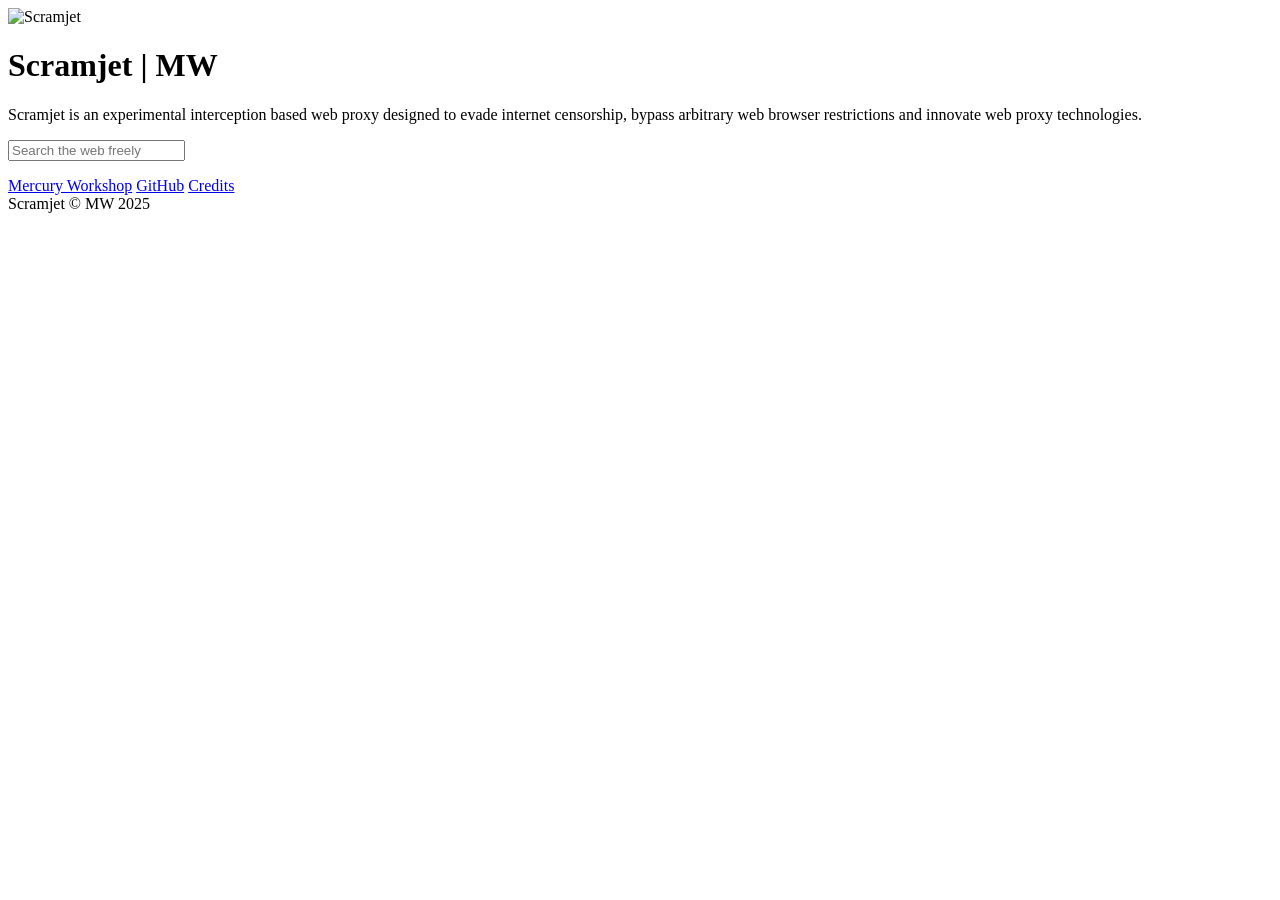
==== public/index.html @ dbccfd39 "Fix leftover autoload.js tag and confirm relative asset paths" ====
<!doctype html>
<html>
	<head>
		<meta charset="utf-8" />
		<meta
			name="viewport"
			content="width=device-width, initial-scale=1.0, shrink-to-fit=no"
		/>
		<title>Scramjet</title>

		<link rel="shortcut icon" content="favicon.webp" />
	
		<script src="scram/scramjet.all.js"></script>
		<script src="baremux/index.js"></script>
		
		<link rel="stylesheet" href="index.css" />
		<script src="register-sw.js" defer></script>
		<script src="search.js" defer></script>
		<script src="index.js" defer></script>
	</head>

	<body>
		<div title="Scramjet Logo" class="flex-center logo-wrapper header-center">
			<img class="logo" src="sj.png" alt="Scramjet" />
			<h1>Scramjet | MW</h1>
		</div>
		<div class="flex-center desc left-margin">
			<p>
				Scramjet is an experimental interception based web proxy designed to
				evade internet censorship, bypass arbitrary web browser restrictions and
				innovate web proxy technologies.
			</p>
		</div>

		<form id="sj-form" class="flex-center">
			<input
				id="sj-search-engine"
				value="https://www.google.com/search?q=%s"
				type="hidden"
			/>
			<input id="sj-address" type="text" placeholder="Search the web freely" />
		</form>
		<div class="desc left-margin">
			<p id="sj-error"></p>
			<pre id="sj-error-code"></pre>
		</div>
		<footer>
			<div>
				<a
					title="The Mercury Workshop GitHub organization"
					href="https://github.com/MercuryWorkshop"
					>Mercury Workshop</a
				>
				<a
					title="The example demo app for Scramjet"
					href="https://github.com/MercuryWorkshop/Scramjet-Demo"
					>GitHub</a
				>
				<a title="License information" href="credits.html">Credits</a>
			</div>
			<div>
				<span>Scramjet &copy; MW 2025</span>
			</div>
		</footer>
	  </body>
</html>
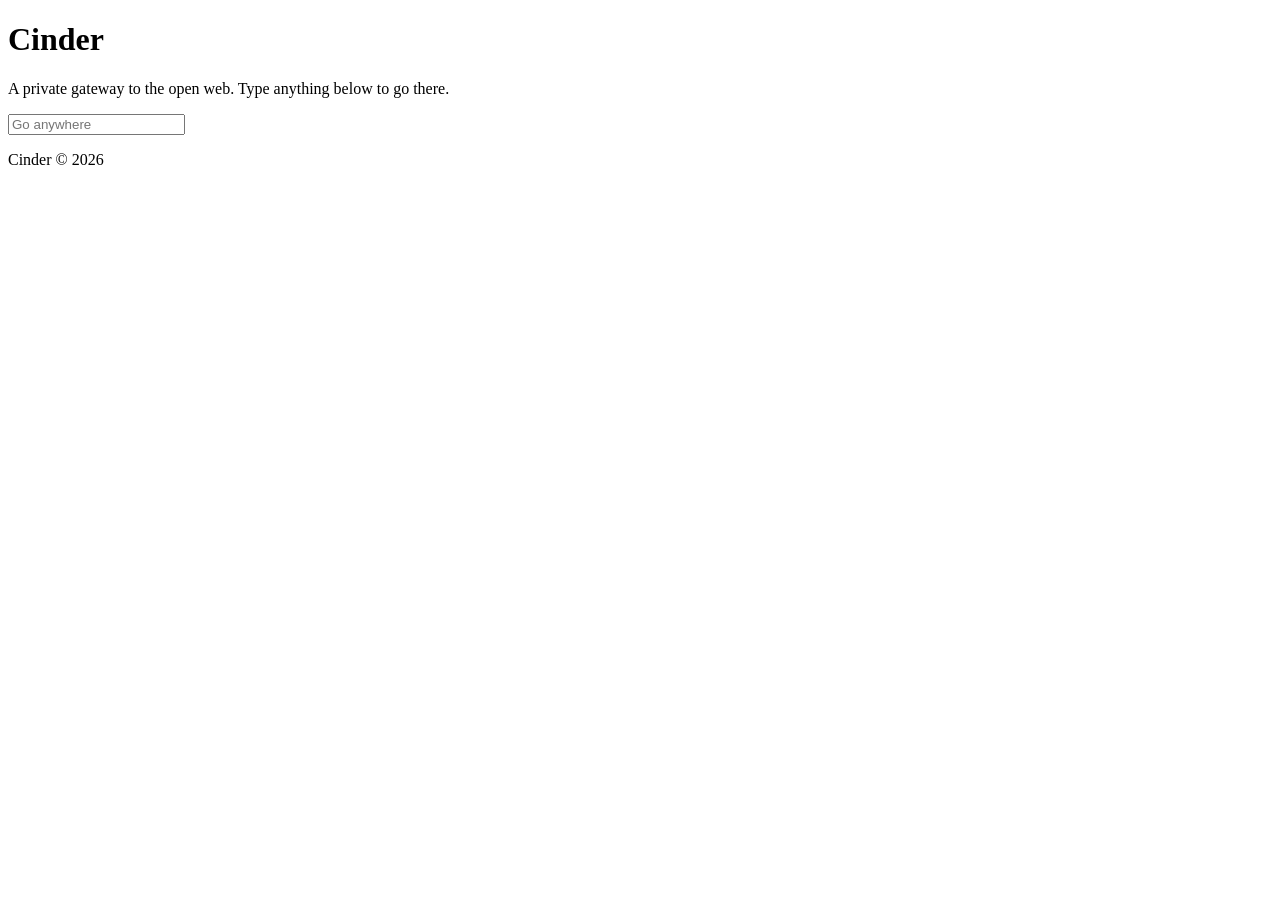
==== commit 36ead88b: "Rebrand to Cinder, switch default search engine off Google" ====
--- a/public/index.html
+++ b/public/index.html
@@ -1,69 +1,45 @@
-<!doctype html>
+﻿<!doctype html>
 <html>
-	<head>
-		<meta charset="utf-8" />
-		<meta
-			name="viewport"
-			content="width=device-width, initial-scale=1.0, shrink-to-fit=no"
-		/>
-		<title>Scramjet</title>
-
-		<link rel="shortcut icon" content="favicon.webp" />
-	
-		<script src="scram/scramjet.all.js"></script>
-		<script src="baremux/index.js"></script>
-		
-		<link rel="stylesheet" href="index.css" />
-		<script src="register-sw.js" defer></script>
-		<script src="search.js" defer></script>
-		<script src="index.js" defer></script>
-	</head>
-
-	<body>
-		<div title="Scramjet Logo" class="flex-center logo-wrapper header-center">
-			<img class="logo" src="sj.png" alt="Scramjet" />
-			<h1>Scramjet | MW</h1>
-		</div>
-		<div class="flex-center desc left-margin">
-			<p>
-				Scramjet is an experimental interception based web proxy designed to
-				evade internet censorship, bypass arbitrary web browser restrictions and
-				innovate web proxy technologies.
-			</p>
-		</div>
-
-		<form id="sj-form" class="flex-center">
-			<input
-				id="sj-search-engine"
-				value="https://www.google.com/search?q=%s"
-				type="hidden"
-			/>
-			<input id="sj-address" type="text" placeholder="Search the web freely" />
-		</form>
-		<div class="desc left-margin">
-			<p id="sj-error"></p>
-			<pre id="sj-error-code"></pre>
-		</div>
-		<footer>
-			<div>
-				<a
-					title="The Mercury Workshop GitHub organization"
-					href="https://github.com/MercuryWorkshop"
-					>Mercury Workshop</a
-				>
-				<a
-					title="The example demo app for Scramjet"
-					href="https://github.com/MercuryWorkshop/Scramjet-Demo"
-					>GitHub</a
-				>
-				<a title="License information" href="credits.html">Credits</a>
-			</div>
-			<div>
-				<span>Scramjet &copy; MW 2025</span>
-			</div>
-		</footer>
-	  </body>
+<head>
+<meta charset="utf-8" />
+<meta
+name="viewport"
+content="width=device-width, initial-scale=1.0, shrink-to-fit=no"
+/>
+<title>Cinder</title>
+<link rel="shortcut icon" content="favicon.webp" />
+<script src="scram/scramjet.all.js"></script>
+<script src="baremux/index.js"></script>
+<link rel="stylesheet" href="index.css" />
+<script src="register-sw.js" defer></script>
+<script src="search.js" defer></script>
+<script src="index.js" defer></script>
+</head>
+<body>
+<div class="flex-center logo-wrapper header-center">
+<h1>Cinder</h1>
+</div>
+<div class="flex-center desc left-margin">
+<p>
+A private gateway to the open web. Type anything below to go there.
+</p>
+</div>
+<form id="sj-form" class="flex-center">
+<input
+id="sj-search-engine"
+value="https://duckduckgo.com/html/?q=%s"
+type="hidden"
+/>
+<input id="sj-address" type="text" placeholder="Go anywhere" />
+</form>
+<div class="desc left-margin">
+<p id="sj-error"></p>
+<pre id="sj-error-code"></pre>
+</div>
+<footer>
+<div>
+<span>Cinder &copy; 2026</span>
+</div>
+</footer>
+</body>
 </html>
-
-
-
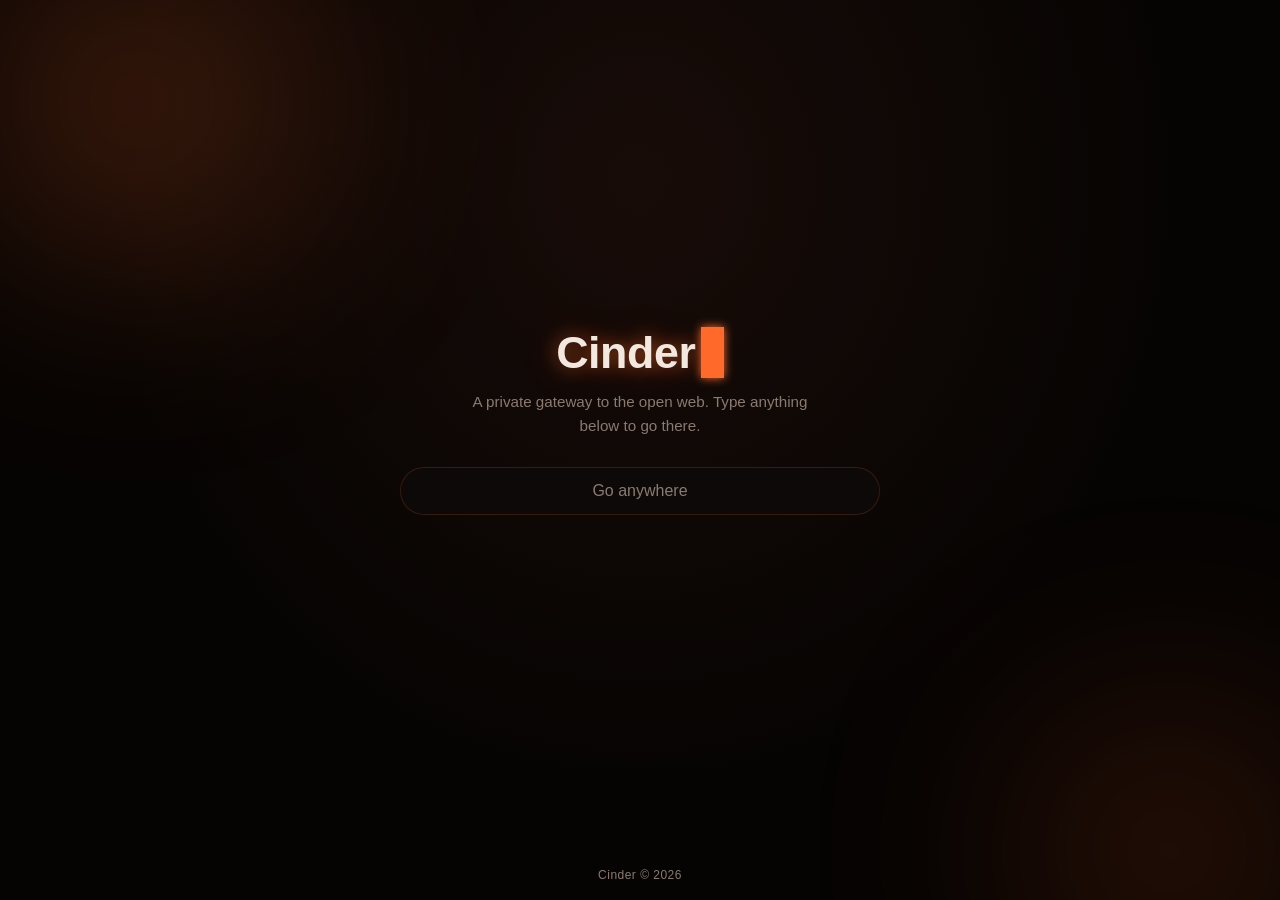
==== commit c2cd938e: "Black and soft-fire theme for Cinder" ====
--- a/public/index.html
+++ b/public/index.html
@@ -7,7 +7,7 @@
 content="width=device-width, initial-scale=1.0, shrink-to-fit=no"
 />
 <title>Cinder</title>
-<link rel="shortcut icon" content="favicon.webp" />
+<link rel="icon" href="data:image/svg+xml,%3Csvg xmlns='http://www.w3.org/2000/svg' viewBox='0 0 100 100'%3E%3Ctext y='.9em' font-size='90'%3E%F0%9F%94%A5%3C/text%3E%3C/svg%3E" />
 <script src="scram/scramjet.all.js"></script>
 <script src="baremux/index.js"></script>
 <link rel="stylesheet" href="index.css" />
@@ -16,8 +16,13 @@
 <script src="index.js" defer></script>
 </head>
 <body>
+<div class="ember-glow ember-glow-1"></div>
+<div class="ember-glow ember-glow-2"></div>
+<div class="ember-particles">
+<span></span><span></span><span></span><span></span><span></span><span></span>
+</div>
 <div class="flex-center logo-wrapper header-center">
-<h1>Cinder</h1>
+<h1>Cinder<span class="cursor">&nbsp;</span></h1>
 </div>
 <div class="flex-center desc left-margin">
 <p>
--- a/public/index.css
+++ b/public/index.css
@@ -0,0 +1,132 @@
+﻿* { margin: 0; padding: 0; box-sizing: border-box; }
+
+:root {
+  --bg: #060403;
+  --panel: #0d0908;
+  --ember: #ff6a2b;
+  --ember-dim: #b8431a;
+  --ember-soft: #ffb347;
+  --text: #f2e8e0;
+  --text-dim: #8a7a70;
+  --border: rgba(255, 122, 43, 0.16);
+  --border-hover: rgba(255, 122, 43, 0.5);
+}
+
+html, body { height: 100%; }
+
+body {
+  background: radial-gradient(ellipse at 50% 20%, #180c08 0%, var(--bg) 60%);
+  color: var(--text);
+  font-family: -apple-system, BlinkMacSystemFont, "Segoe UI", Roboto, sans-serif;
+  display: flex;
+  flex-direction: column;
+  align-items: center;
+  justify-content: center;
+  min-height: 100vh;
+  padding: 24px;
+  position: relative;
+  overflow: hidden;
+}
+
+.flex-center { display: flex; flex-direction: column; align-items: center; text-align: center; }
+
+.ember-glow {
+  position: fixed;
+  border-radius: 50%;
+  filter: blur(110px);
+  opacity: 0.35;
+  pointer-events: none;
+  z-index: 0;
+}
+.ember-glow-1 {
+  width: 480px; height: 480px;
+  background: radial-gradient(circle, var(--ember) 0%, transparent 70%);
+  top: -140px; left: -100px;
+  animation: drift1 24s ease-in-out infinite;
+}
+.ember-glow-2 {
+  width: 420px; height: 420px;
+  background: radial-gradient(circle, var(--ember-dim) 0%, transparent 70%);
+  bottom: -160px; right: -100px;
+  animation: drift2 28s ease-in-out infinite;
+}
+@keyframes drift1 { 0%, 100% { transform: translate(0,0); } 50% { transform: translate(50px, 30px); } }
+@keyframes drift2 { 0%, 100% { transform: translate(0,0); } 50% { transform: translate(-40px, -25px); } }
+
+.ember-particles { position: fixed; inset: 0; pointer-events: none; z-index: 0; }
+.ember-particles span {
+  position: absolute;
+  bottom: -10px;
+  width: 3px; height: 3px;
+  border-radius: 50%;
+  background: var(--ember-soft);
+  box-shadow: 0 0 6px 1px var(--ember);
+  opacity: 0;
+  animation: rise 9s linear infinite;
+}
+.ember-particles span:nth-child(1) { left: 12%; animation-delay: 0s; }
+.ember-particles span:nth-child(2) { left: 28%; animation-delay: 1.4s; }
+.ember-particles span:nth-child(3) { left: 45%; animation-delay: 2.8s; }
+.ember-particles span:nth-child(4) { left: 62%; animation-delay: 4.2s; }
+.ember-particles span:nth-child(5) { left: 78%; animation-delay: 5.6s; }
+.ember-particles span:nth-child(6) { left: 90%; animation-delay: 7s; }
+@keyframes rise {
+  0% { transform: translateY(0) translateX(0); opacity: 0; }
+  10% { opacity: 0.9; }
+  90% { opacity: 0.4; }
+  100% { transform: translateY(-100vh) translateX(20px); opacity: 0; }
+}
+
+.logo-wrapper { position: relative; z-index: 2; margin-bottom: 12px; }
+
+h1 {
+  font-size: 2.8rem;
+  font-weight: 700;
+  letter-spacing: -0.01em;
+  color: var(--text);
+  text-shadow: 0 0 18px rgba(255, 122, 43, 0.55), 0 0 40px rgba(255, 90, 20, 0.25);
+}
+.cursor {
+  display: inline-block;
+  width: 0.5em;
+  background: var(--ember);
+  margin-left: 6px;
+  box-shadow: 0 0 10px var(--ember);
+  animation: blink 1.1s step-end infinite;
+}
+@keyframes blink { 50% { opacity: 0; } }
+
+.desc {
+  position: relative;
+  z-index: 2;
+  color: var(--text-dim);
+  font-size: 0.95rem;
+  max-width: 44ch;
+  line-height: 1.6;
+  margin-bottom: 28px;
+}
+
+#sj-form { position: relative; z-index: 2; width: 100%; max-width: 480px; }
+
+#sj-address {
+  width: 100%;
+  background: var(--panel);
+  border: 1px solid var(--border);
+  border-radius: 999px;
+  padding: 14px 22px;
+  color: var(--text);
+  font-size: 1rem;
+  text-align: center;
+  transition: border-color 0.25s ease, box-shadow 0.25s ease;
+}
+#sj-address:focus {
+  outline: none;
+  border-color: var(--border-hover);
+  box-shadow: 0 0 0 4px rgba(255, 122, 43, 0.12), 0 0 24px rgba(255, 122, 43, 0.15);
+}
+#sj-address::placeholder { color: var(--text-dim); }
+
+#sj-error { position: relative; z-index: 2; color: var(--ember-soft); font-size: 0.85rem; min-height: 1.2em; margin-top: 14px; }
+#sj-error-code { color: var(--text-dim); font-size: 0.75rem; white-space: pre-wrap; max-width: 60ch; }
+
+footer { position: absolute; bottom: 18px; z-index: 2; color: var(--text-dim); font-size: 0.75rem; letter-spacing: 0.04em; }
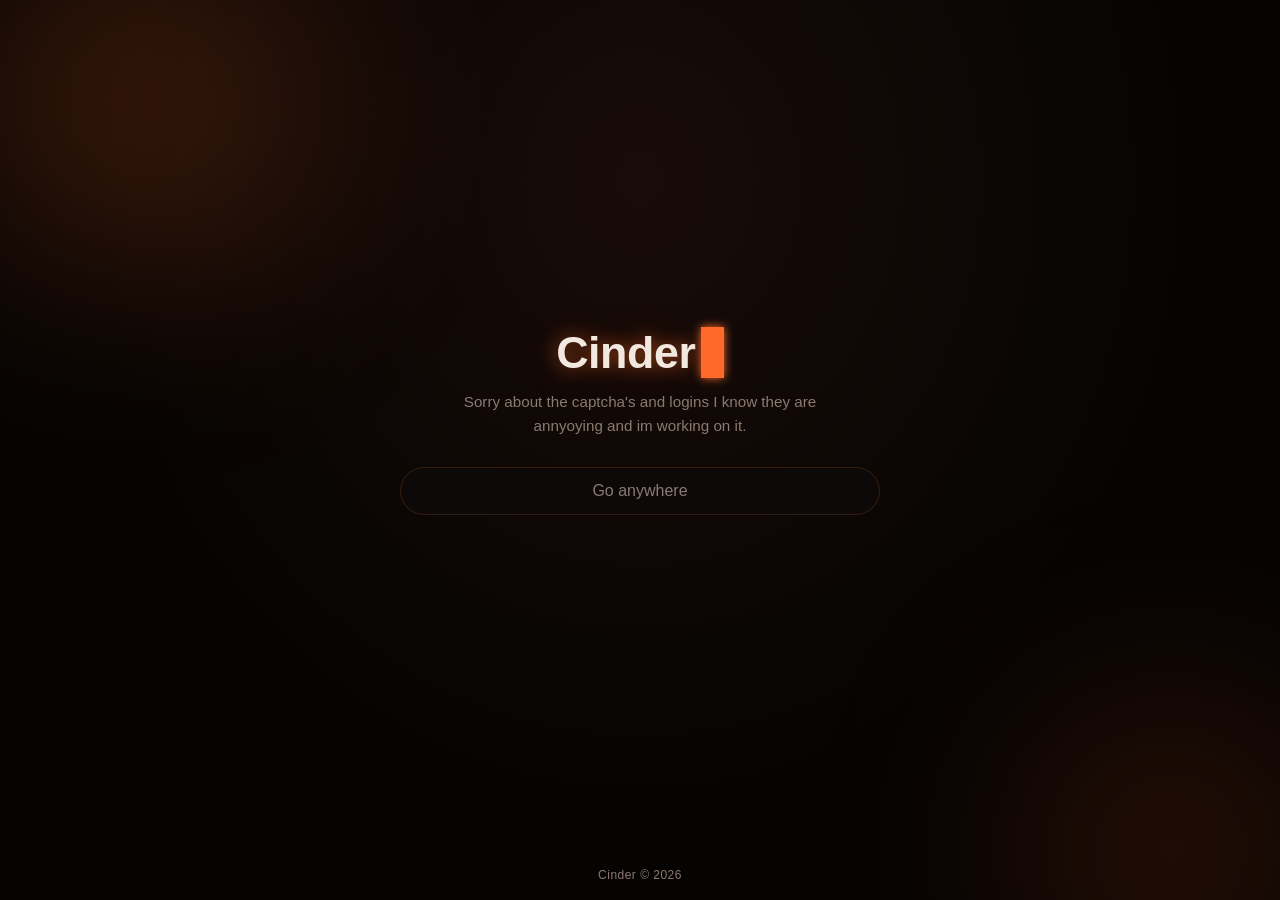
==== commit 261f85fe: "Update index.html" ====
--- a/public/index.html
+++ b/public/index.html
@@ -26,7 +26,7 @@
 </div>
 <div class="flex-center desc left-margin">
 <p>
-A private gateway to the open web. Type anything below to go there.
+Sorry about the captcha's and logins I know they are annyoying and im working on it.
 </p>
 </div>
 <form id="sj-form" class="flex-center">
--- a/public/index.css
+++ b/public/index.css
@@ -130,3 +130,13 @@
 #sj-error-code { color: var(--text-dim); font-size: 0.75rem; white-space: pre-wrap; max-width: 60ch; }
 
 footer { position: absolute; bottom: 18px; z-index: 2; color: var(--text-dim); font-size: 0.75rem; letter-spacing: 0.04em; }
+
+#sj-frame {
+  position: fixed;
+  inset: 0;
+  width: 100%;
+  height: 100%;
+  border: none;
+  z-index: 9999;
+  background: #fff;
+}
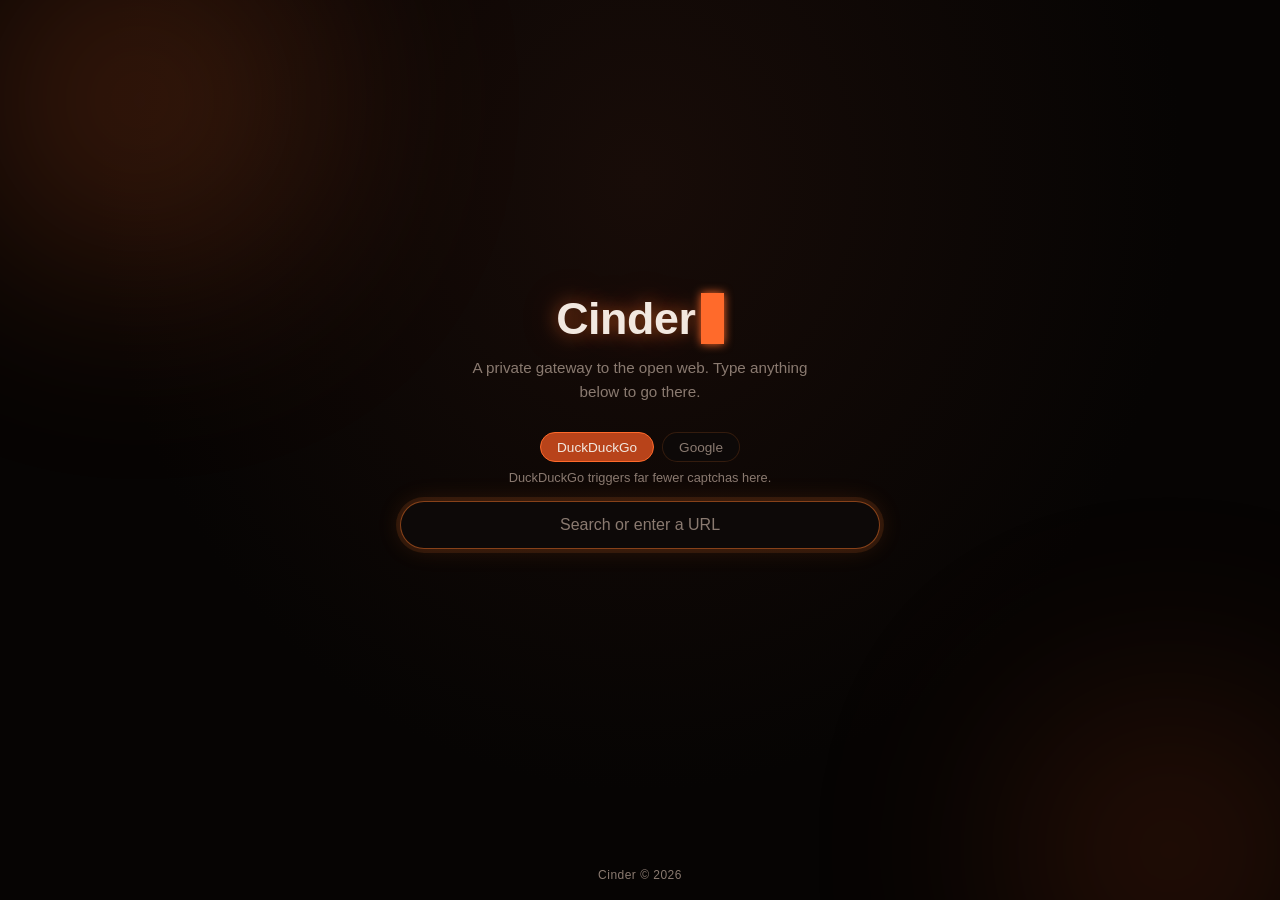
==== commit 6d253ec9: "add search engine picker and loading feedback" ====
--- a/public/index.html
+++ b/public/index.html
@@ -14,6 +14,7 @@
 <script src="register-sw.js" defer></script>
 <script src="search.js" defer></script>
 <script src="index.js" defer></script>
+<script src="engine-picker.js" defer></script>
 </head>
 <body>
 <div class="ember-glow ember-glow-1"></div>
@@ -26,7 +27,7 @@
 </div>
 <div class="flex-center desc left-margin">
 <p>
-Sorry about the captcha's and logins I know they are annyoying and im working on it.
+A private gateway to the open web. Type anything below to go there.
 </p>
 </div>
 <form id="sj-form" class="flex-center">
@@ -35,7 +36,15 @@
 value="https://duckduckgo.com/html/?q=%s"
 type="hidden"
 />
-<input id="sj-address" type="text" placeholder="Go anywhere" />
+<div class="engine-toggle" role="group" aria-label="Search engine">
+<button type="button" class="engine-btn active" data-engine="ddg" data-url="https://duckduckgo.com/html/?q=%s">DuckDuckGo</button>
+<button type="button" class="engine-btn" data-engine="google" data-url="https://www.google.com/search?q=%s">Google</button>
+</div>
+<p class="engine-hint">DuckDuckGo triggers far fewer captchas here.</p>
+<div class="input-wrap">
+<input id="sj-address" type="text" placeholder="Search or enter a URL" autocomplete="off" autofocus />
+<span id="sj-spinner" class="spinner" hidden></span>
+</div>
 </form>
 <div class="desc left-margin">
 <p id="sj-error"></p>
--- a/public/index.css
+++ b/public/index.css
@@ -140,3 +140,56 @@
   z-index: 9999;
   background: #fff;
 }
+
+.engine-toggle {
+  display: flex;
+  gap: 0.5rem;
+  margin-bottom: 0.5rem;
+}
+.engine-btn {
+  padding: 0.4rem 1rem;
+  border-radius: 999px;
+  border: 1px solid var(--border);
+  background: var(--panel);
+  color: var(--text-dim);
+  font-size: 0.85rem;
+  cursor: pointer;
+  transition: all 0.2s ease;
+}
+.engine-btn:hover {
+  border-color: var(--border-hover);
+  color: var(--text);
+}
+.engine-btn.active {
+  background: var(--ember-dim);
+  border-color: var(--ember);
+  color: var(--text);
+}
+.engine-hint {
+  font-size: 0.8rem;
+  color: var(--text-dim);
+  margin: 0 0 1rem;
+  text-align: center;
+}
+.input-wrap {
+  position: relative;
+  display: inline-block;
+  width: 100%;
+}
+.spinner {
+  position: absolute;
+  right: 1rem;
+  top: 50%;
+  transform: translateY(-50%);
+  width: 16px;
+  height: 16px;
+  border: 2px solid var(--border);
+  border-top-color: var(--ember);
+  border-radius: 50%;
+  animation: spin 0.7s linear infinite;
+}
+.spinner[hidden] { display: none; }
+@keyframes spin { to { transform: translateY(-50%) rotate(360deg); } }
+#sj-address:disabled {
+  opacity: 0.6;
+}
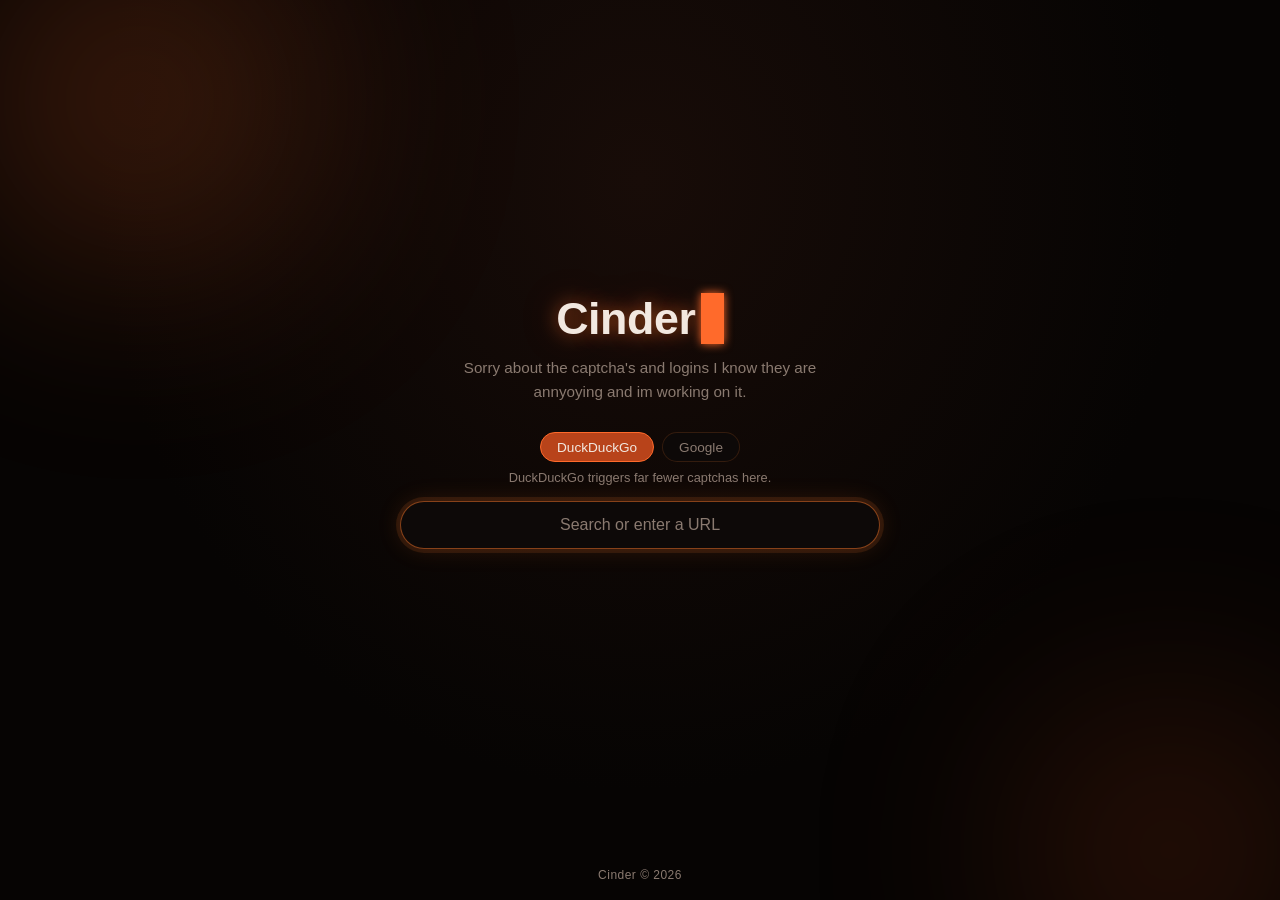
==== commit 0cfb12a3: "Merge branch 'main' of https://github.com/1238195329-46/cinder" ====
--- a/public/index.html
+++ b/public/index.html
@@ -27,7 +27,7 @@
 </div>
 <div class="flex-center desc left-margin">
 <p>
-A private gateway to the open web. Type anything below to go there.
+Sorry about the captcha's and logins I know they are annyoying and im working on it.
 </p>
 </div>
 <form id="sj-form" class="flex-center">
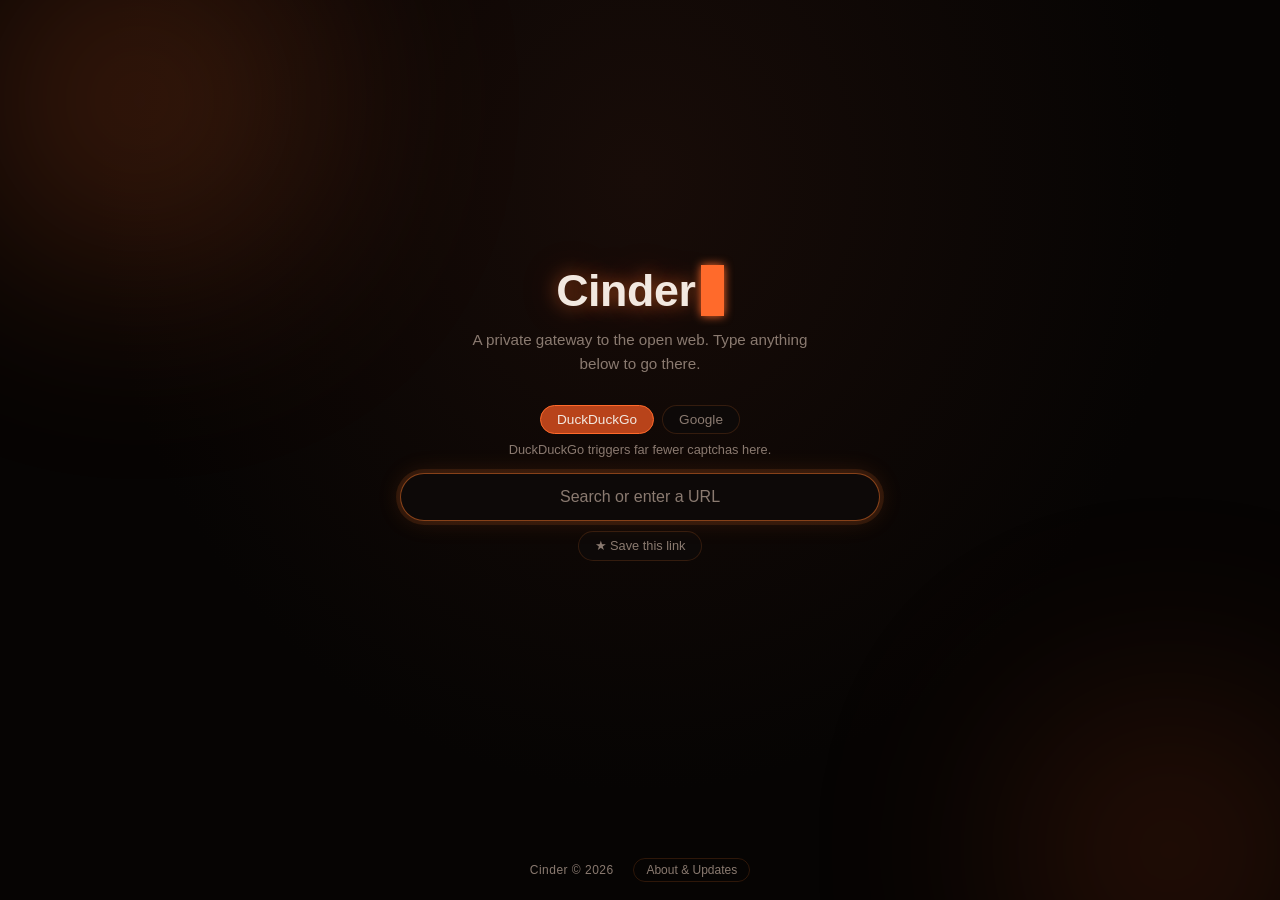
==== commit 784c0fa1: "add quick access links, tab sync, and about panel" ====
--- a/public/index.html
+++ b/public/index.html
@@ -15,6 +15,9 @@
 <script src="search.js" defer></script>
 <script src="index.js" defer></script>
 <script src="engine-picker.js" defer></script>
+<script src="quick-access.js" defer></script>
+<script src="tab-sync.js" defer></script>
+<script src="about-panel.js" defer></script>
 </head>
 <body>
 <div class="ember-glow ember-glow-1"></div>
@@ -27,7 +30,7 @@
 </div>
 <div class="flex-center desc left-margin">
 <p>
-Sorry about the captcha's and logins I know they are annyoying and im working on it.
+A private gateway to the open web. Type anything below to go there.
 </p>
 </div>
 <form id="sj-form" class="flex-center">
@@ -43,17 +46,51 @@
 <p class="engine-hint">DuckDuckGo triggers far fewer captchas here.</p>
 <div class="input-wrap">
 <input id="sj-address" type="text" placeholder="Search or enter a URL" autocomplete="off" autofocus />
+<button type="button" id="sj-clear" class="clear-btn" hidden aria-label="Clear">&times;</button>
 <span id="sj-spinner" class="spinner" hidden></span>
 </div>
+<button type="button" id="sj-save" class="save-btn">&#9733; Save this link</button>
 </form>
+
+<div class="quick-access" id="quick-access">
+<p class="quick-access-label" id="quick-access-label" hidden>Quick Access</p>
+<div class="chip-row" id="chip-row"></div>
+</div>
+
 <div class="desc left-margin">
 <p id="sj-error"></p>
 <pre id="sj-error-code"></pre>
 </div>
+
 <footer>
 <div>
 <span>Cinder &copy; 2026</span>
+<button type="button" id="about-btn" class="about-btn">About &amp; Updates</button>
 </div>
 </footer>
+
+<div id="about-overlay" class="about-overlay" hidden>
+<div class="about-panel">
+<button type="button" id="about-close" class="about-close" aria-label="Close">&times;</button>
+<h2>About Cinder</h2>
+<p class="about-blurb">A private gateway to the open web. Type a site or search into the box on the home screen and it loads through here.</p>
+
+<h3>What's new</h3>
+<ul class="about-list">
+<li><span class="about-date">Aug 26</span>Added a search engine picker, Quick Access saved links, and tab icons that now match whatever site you're on.</li>
+<li><span class="about-date">Aug 25</span>New black and ember fire theme.</li>
+<li><span class="about-date">Aug 25</span>Renamed to Cinder.</li>
+</ul>
+
+<h3>Known issues</h3>
+<ul class="about-list">
+<li>Google can show repeat captchas. DuckDuckGo is far less picky — use the picker above the search box.</li>
+<li>Sign-ins using passkeys (some Microsoft accounts) can't work through here — that's a hard limit on their end.</li>
+<li>The backend server may restart briefly while it's moved to a better host soon.</li>
+</ul>
+
+<p class="about-version">v1.5</p>
+</div>
+</div>
 </body>
 </html>
--- a/public/index.css
+++ b/public/index.css
@@ -193,3 +193,121 @@
 #sj-address:disabled {
   opacity: 0.6;
 }
+
+.save-btn {
+  margin-top: 0.6rem;
+  padding: 0.4rem 1rem;
+  border-radius: 999px;
+  border: 1px solid var(--border);
+  background: var(--panel);
+  color: var(--text-dim);
+  font-size: 0.8rem;
+  cursor: pointer;
+  transition: all 0.2s ease;
+}
+.save-btn:hover { border-color: var(--ember); color: var(--text); }
+
+.clear-btn {
+  position: absolute;
+  right: 2.6rem;
+  top: 50%;
+  transform: translateY(-50%);
+  background: none;
+  border: none;
+  color: var(--text-dim);
+  font-size: 1.1rem;
+  cursor: pointer;
+  line-height: 1;
+}
+.clear-btn:hover { color: var(--text); }
+
+.quick-access {
+  max-width: 640px;
+  margin: 1rem auto 0;
+  text-align: center;
+}
+.quick-access-label {
+  font-size: 0.75rem;
+  color: var(--text-dim);
+  text-transform: uppercase;
+  letter-spacing: 0.08em;
+  margin: 0 0 0.5rem;
+}
+.chip-row {
+  display: flex;
+  flex-wrap: wrap;
+  gap: 0.5rem;
+  justify-content: center;
+}
+.chip {
+  display: flex;
+  align-items: center;
+  gap: 0.4rem;
+  padding: 0.3rem 0.7rem;
+  border-radius: 999px;
+  border: 1px solid var(--border);
+  background: var(--panel);
+}
+.chip-btn { background: none; border: none; color: var(--text); font-size: 0.8rem; cursor: pointer; }
+.chip-remove { color: var(--text-dim); cursor: pointer; font-size: 0.9rem; line-height: 1; }
+.chip-remove:hover { color: var(--ember); }
+
+.about-btn {
+  margin-left: 1rem;
+  padding: 0.25rem 0.75rem;
+  border-radius: 999px;
+  border: 1px solid var(--border);
+  background: none;
+  color: var(--text-dim);
+  font-size: 0.75rem;
+  cursor: pointer;
+}
+.about-btn:hover { border-color: var(--ember); color: var(--text); }
+
+.about-overlay {
+  position: fixed;
+  inset: 0;
+  background: rgba(0, 0, 0, 0.6);
+  display: flex;
+  align-items: center;
+  justify-content: center;
+  z-index: 10000;
+}
+.about-overlay[hidden] { display: none; }
+.about-panel {
+  position: relative;
+  max-width: 480px;
+  width: 90%;
+  max-height: 80vh;
+  overflow-y: auto;
+  background: var(--panel);
+  border: 1px solid var(--border);
+  border-radius: 12px;
+  padding: 1.5rem;
+  color: var(--text);
+}
+.about-panel h2 { margin-top: 0; color: var(--ember); }
+.about-panel h3 {
+  font-size: 0.9rem;
+  text-transform: uppercase;
+  letter-spacing: 0.05em;
+  color: var(--text-dim);
+  margin: 1.2rem 0 0.5rem;
+}
+.about-blurb { color: var(--text-dim); font-size: 0.9rem; }
+.about-list { margin: 0; padding-left: 1.1rem; font-size: 0.85rem; color: var(--text-dim); }
+.about-list li { margin-bottom: 0.5rem; }
+.about-date { color: var(--ember); font-weight: 600; margin-right: 0.4rem; }
+.about-close {
+  position: absolute;
+  top: 0.75rem;
+  right: 0.75rem;
+  background: none;
+  border: none;
+  color: var(--text-dim);
+  font-size: 1.3rem;
+  cursor: pointer;
+  line-height: 1;
+}
+.about-close:hover { color: var(--ember); }
+.about-version { margin: 1.2rem 0 0; font-size: 0.7rem; color: var(--text-dim); text-align: right; }
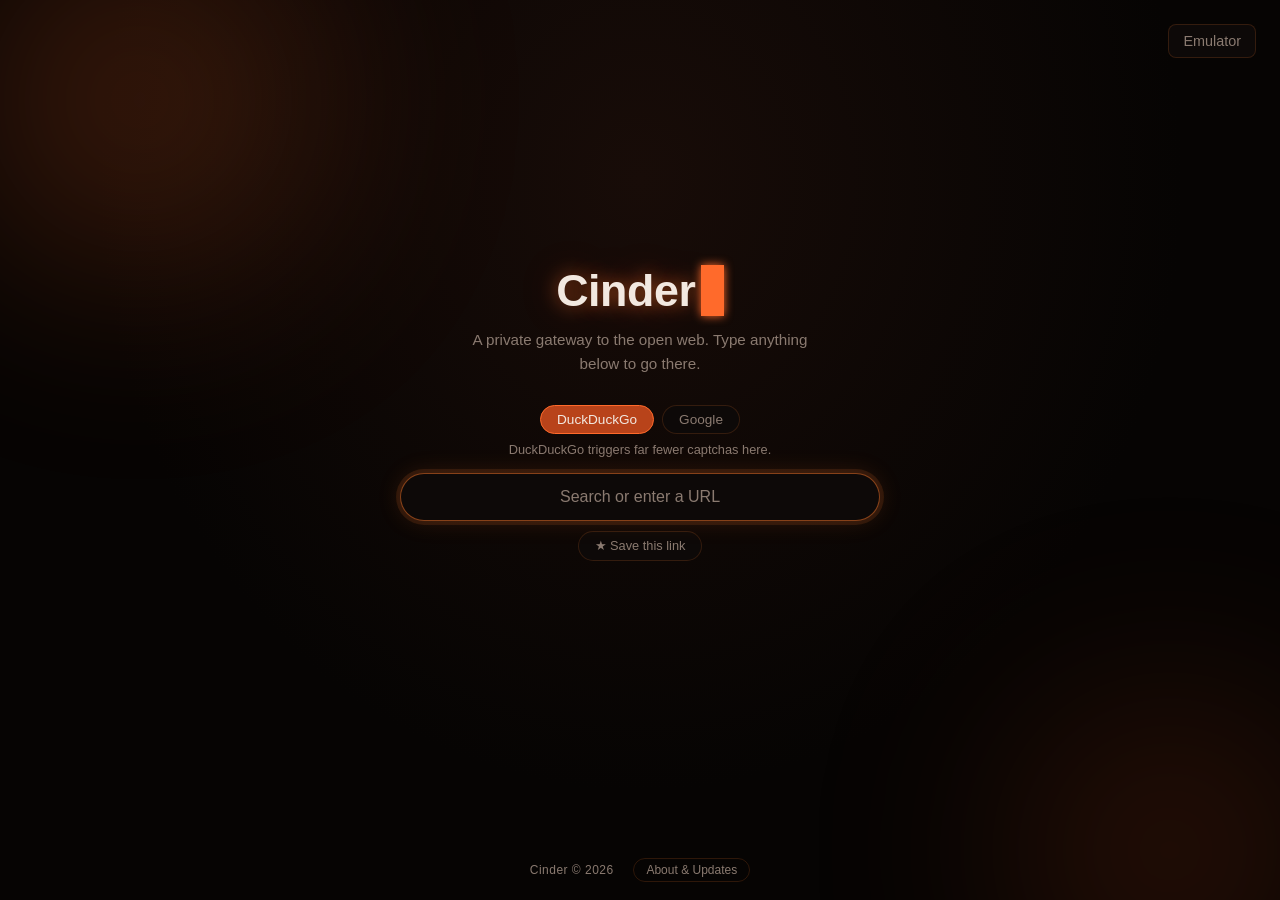
==== commit b2c64de4: "add v86 in-browser emulator, linked from a top-right button" ====
--- a/public/index.html
+++ b/public/index.html
@@ -11,6 +11,7 @@
 <script src="scram/scramjet.all.js"></script>
 <script src="baremux/index.js"></script>
 <link rel="stylesheet" href="index.css" />
+		<link rel="stylesheet" href="emulator.css" />
 <script src="register-sw.js" defer></script>
 <script src="search.js" defer></script>
 <script src="index.js" defer></script>
@@ -20,6 +21,7 @@
 <script src="about-panel.js" defer></script>
 </head>
 <body>
+		<a href="emulator.html" class="emulator-link">Emulator</a>
 <div class="ember-glow ember-glow-1"></div>
 <div class="ember-glow ember-glow-2"></div>
 <div class="ember-particles">
@@ -77,6 +79,7 @@
 
 <h3>What's new</h3>
 <ul class="about-list">
+					<li><span class="about-date">Aug 26</span>Added an in-browser Emulator (top right) &mdash; boots TinyCore Linux or FreeDOS instantly, or upload your own disk image. Runs entirely on your device.</li>
 <li><span class="about-date">Aug 26</span>Added a search engine picker, Quick Access saved links, and tab icons that now match whatever site you're on.</li>
 <li><span class="about-date">Aug 25</span>New black and ember fire theme.</li>
 <li><span class="about-date">Aug 25</span>Renamed to Cinder.</li>
--- a/public/emulator.css
+++ b/public/emulator.css
@@ -0,0 +1,211 @@
+﻿/* emulator.css - matches Cinder's ember/fire theme */
+
+.back-link {
+	position: fixed;
+	top: 24px;
+	left: 24px;
+	color: var(--text-dim);
+	text-decoration: none;
+	font-size: 0.9rem;
+	border: 1px solid var(--border);
+	padding: 8px 14px;
+	border-radius: 8px;
+	background: var(--panel);
+	transition: color 0.15s, border-color 0.15s;
+	z-index: 5;
+}
+.back-link:hover {
+	color: var(--ember);
+	border-color: var(--border-hover);
+}
+
+.picker {
+	max-width: 640px;
+	margin: 32px auto;
+	padding: 0 20px;
+}
+
+.boot-options {
+	display: grid;
+	grid-template-columns: 1fr 1fr;
+	gap: 14px;
+	margin-top: 8px;
+}
+
+.boot-btn {
+	display: flex;
+	flex-direction: column;
+	align-items: flex-start;
+	gap: 4px;
+	background: var(--panel);
+	border: 1px solid var(--border);
+	border-radius: 10px;
+	padding: 16px 18px;
+	color: var(--text);
+	cursor: pointer;
+	text-align: left;
+	transition: border-color 0.15s, transform 0.1s, background 0.15s;
+}
+.boot-btn:hover {
+	border-color: var(--border-hover);
+	background: var(--ember-soft);
+	transform: translateY(-1px);
+}
+.boot-btn strong {
+	font-size: 1rem;
+	color: var(--text);
+}
+.boot-btn span {
+	font-size: 0.82rem;
+	color: var(--text-dim);
+}
+.boot-btn#upload-trigger {
+	grid-column: span 2;
+}
+
+.upload-panel {
+	margin-top: 18px;
+	background: var(--panel);
+	border: 1px solid var(--border);
+	border-radius: 10px;
+	padding: 18px;
+}
+.upload-filename {
+	font-size: 0.9rem;
+	color: var(--ember);
+	word-break: break-all;
+	margin: 0 0 10px;
+}
+.upload-hint {
+	font-size: 0.85rem;
+	color: var(--text-dim);
+	margin: 0 0 10px;
+}
+.upload-type-row {
+	display: flex;
+	gap: 10px;
+	margin-bottom: 14px;
+}
+.type-btn {
+	flex: 1;
+	background: transparent;
+	border: 1px solid var(--border);
+	border-radius: 8px;
+	padding: 8px 10px;
+	color: var(--text-dim);
+	cursor: pointer;
+	font-size: 0.85rem;
+	transition: border-color 0.15s, color 0.15s, background 0.15s;
+}
+.type-btn.active {
+	border-color: var(--ember);
+	color: var(--ember);
+	background: var(--ember-soft);
+}
+.boot-go-btn {
+	width: 100%;
+	background: var(--ember-dim);
+	border: 1px solid var(--ember);
+	border-radius: 8px;
+	padding: 10px;
+	color: #fff;
+	font-weight: 600;
+	cursor: pointer;
+	transition: background 0.15s;
+}
+.boot-go-btn:hover {
+	background: var(--ember);
+}
+
+.picker-note {
+	margin-top: 18px;
+	font-size: 0.8rem;
+	color: var(--text-dim);
+	line-height: 1.5;
+}
+
+.vm-wrap {
+	max-width: 900px;
+	margin: 24px auto;
+	padding: 0 20px;
+}
+.vm-toolbar {
+	display: flex;
+	align-items: center;
+	justify-content: space-between;
+	margin-bottom: 10px;
+	flex-wrap: wrap;
+	gap: 10px;
+}
+.vm-status {
+	font-size: 0.85rem;
+	color: var(--text-dim);
+}
+.vm-actions {
+	display: flex;
+	gap: 8px;
+	flex-wrap: wrap;
+}
+.vm-btn {
+	background: var(--panel);
+	border: 1px solid var(--border);
+	border-radius: 6px;
+	padding: 6px 12px;
+	color: var(--text);
+	font-size: 0.82rem;
+	cursor: pointer;
+	transition: border-color 0.15s, color 0.15s;
+}
+.vm-btn:hover {
+	border-color: var(--border-hover);
+	color: var(--ember);
+}
+.vm-btn-stop:hover {
+	border-color: #d9534f;
+	color: #d9534f;
+}
+
+.screen_container {
+	position: relative;
+	background: #000;
+	border: 1px solid var(--border);
+	border-radius: 10px;
+	overflow: auto;
+	display: flex;
+	align-items: center;
+	justify-content: center;
+	min-height: 400px;
+}
+.screen_container canvas,
+.screen_container div#screen {
+	image-rendering: pixelated;
+}
+
+/* Emulator entry button on the Cinder home page */
+.emulator-link {
+	position: fixed;
+	top: 24px;
+	right: 24px;
+	color: var(--text-dim);
+	text-decoration: none;
+	font-size: 0.9rem;
+	border: 1px solid var(--border);
+	padding: 8px 14px;
+	border-radius: 8px;
+	background: var(--panel);
+	transition: color 0.15s, border-color 0.15s;
+	z-index: 5;
+}
+.emulator-link:hover {
+	color: var(--ember);
+	border-color: var(--border-hover);
+}
+
+@media (max-width: 560px) {
+	.boot-options {
+		grid-template-columns: 1fr;
+	}
+	.boot-btn#upload-trigger {
+		grid-column: span 1;
+	}
+}
